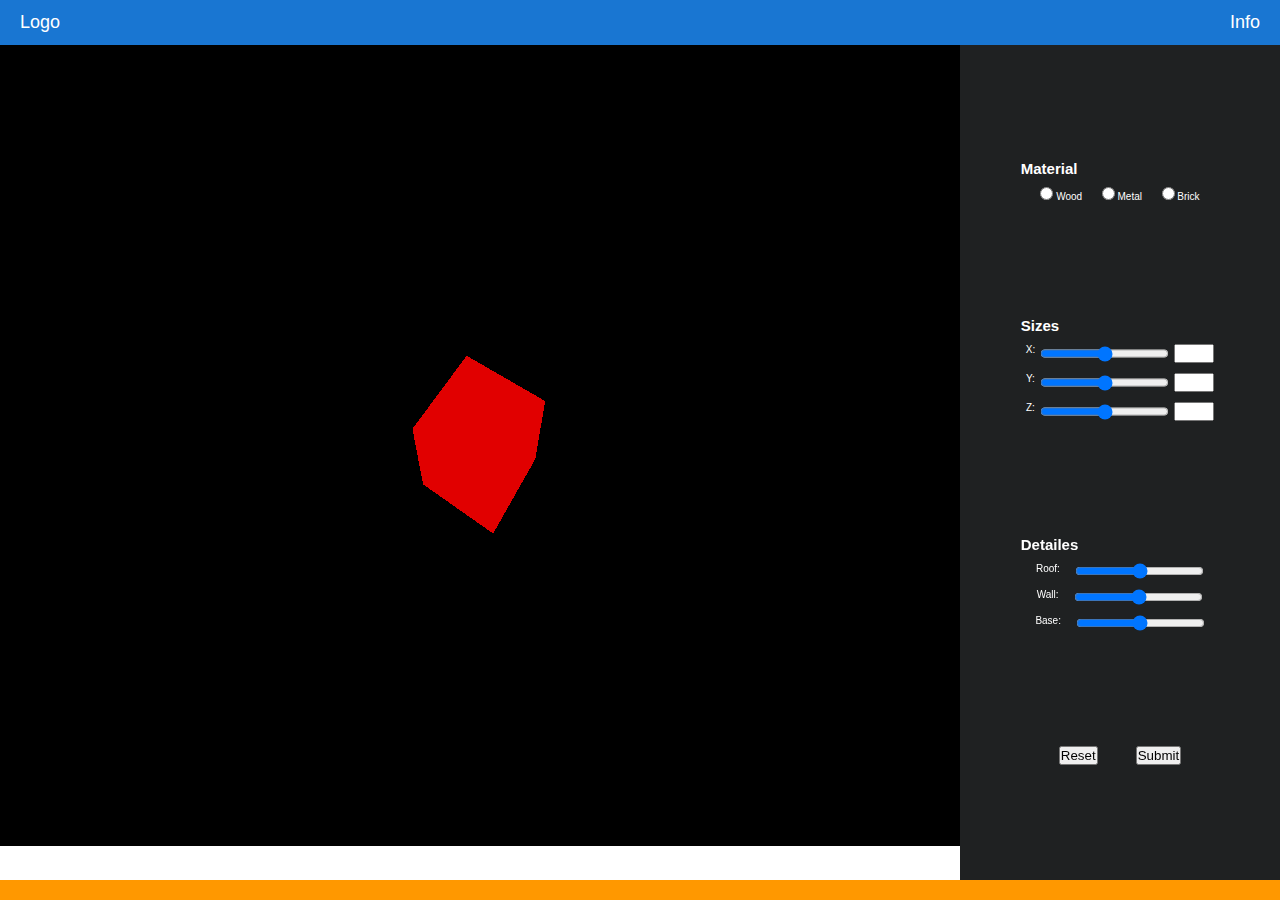
==== index.html @ c45a9463 "Primer commit, diseño de interfaz, comando scale" ====
<!DOCTYPE html>
<html lang="en">
<head>
    <meta charset="UTF-8">
    <meta http-equiv="X-UA-Compatible" content="IE=edge">
    <meta name="viewport" content="width=device-width, initial-scale=1.0">
    <link rel="stylesheet" href="./style.css">
    <title>Document</title>
</head>
<body>
    <main class="main">
        <nav class="nav">
            <div class="nav_flex_container">
                <div class="logo">Logo</div>
                <div class="info">Info</div>
            </div>
        </nav>
        <section class="left_section">
            <canvas class="webgl"></canvas>
        </section>
        <section class="right_section">
            <form action="result.html" method="get" class="form">
                <div class="material_container">
                    <h2>Material</h2>
                    <div class="material">
                        <div class="material_wood">
                            <input type="radio" name="material" id="wood">
                            <label for="wood">Wood</label>
                        </div>
                        <div class="material_metal">
                            <input type="radio" name="material" id="metal">
                            <label for="metal">Metal</label>
                        </div>
                        <div class="material_brick">
                            <input type="radio" name="material" id="brick">
                            <label for="brick">Brick</label>
                        </div>
                    </div>
                </div>
                <div class="sizes_container">
                    <h2>Sizes</h2>
                    <div class="sizes">
                        <div class="sizes_x">
                            <label for="x">X:</label>
                            <input type="range" id="x" min="1" max="100">
                            <input type="number" id="x_text" class="sizes_text" min="1" max="100">
                        </div>
                        <div class="sizes_y">
                            <label for="y">Y:</label>
                            <input type="range" id="y" min="1" max="100">
                            <input type="number" id="y_text" class="sizes_text" min="1" max="100">
                        </div>
                        <div class="sizes_z">
                            <label for="z">Z:</label>
                            <input type="range" id="z" min="1" max="100">
                            <input type="number" id="z_text" class="sizes_text" min="1" max="100">
                        </div>
                    </div>
                </div>
                <div class="detailes_container">
                    <h2>Detailes</h2>
                    <div class="detailes">
                        <div class="detailes_roof">
                            <label for="roof">Roof:</label>
                            <input type="range" id="roof">
                        </div>
                        <div class="detailes_wall">
                            <label for="wall">Wall:</label>
                            <input type="range" id="wall">
                        </div>
                        <div class="detailes_base">
                            <label for="base">Base:</label>
                            <input type="range" id="base">
                        </div>
                    </div>
                </div>
                <div class="buttons">
                    <button class="button_reset" type="reset">Reset</button>
                    <button class="button_submit" type="submit">Submit</button>
                </div>
            </form>
        </section>
        <footer class="footer"></footer>
    </main>
    <script src="three.js"></script>
    <script src="script.js"></script>
</body>
</html>
---- style.css ----
*{
    margin: 0;
    padding: 0;
    box-sizing: border-box;
}

:root {
    --dark-primary-color:#1976D2;
    --light-primary-color:#BBDEFB;
    --primary-color:#2196F3;
    --text-icons:#FFFFFF;
    --acent-color:#ff9800;
    --primary-text:#212121;
    --secondary-text:#757575;
    --divider-color:#BDBDBD;
}

html {
    font-size: 62.5%;
    font-family: "poppins", sans-serif;
}

.main {
    display: grid;
    grid-template: auto 1fr auto / 1fr 1fr 1fr 1fr;
    height: 100vh;
}

.nav {
    grid-column: 1 / 5;
    background-color: #1976D2;
    color: white;
    height: 45px;
}

.nav_flex_container {
    display: flex;
    height: 100%;
    justify-content: space-between;
    align-items: center;
    padding: 0 20px;
    font-size: large;
}

.left_section {
    grid-column: 1 / 4;
    grid-row: 2 / 3;
    width: 100%;
    height: 100%;
}

.webgl {
    width: 100%;
    height: 100%;
}

.right_section {
    display: grid;
    grid-column: 4 / 5;
    background-color: #1f2122;
    color: white;
}

.form {
    padding: 10px;
    height: 100%;
    display: flex;
    flex-direction: column;
    justify-content: space-evenly;
    place-self: center;
}

.material {
    display: flex;
    justify-content: space-evenly;
    margin: 10px 0;
}

.sizes_text{
    width: 20%;
}

.sizes div{
    display: flex;
    justify-content: space-evenly;
    margin: 10px 0;
}

.detailes div{
    display: flex;
    justify-content: space-evenly;
    margin: 10px 0;
}

.buttons {
    display: flex;
    justify-content: space-evenly;
}

.footer {
    grid-column: 1 / 5;
    height: 20px;
    background-color: #ff9800;
}
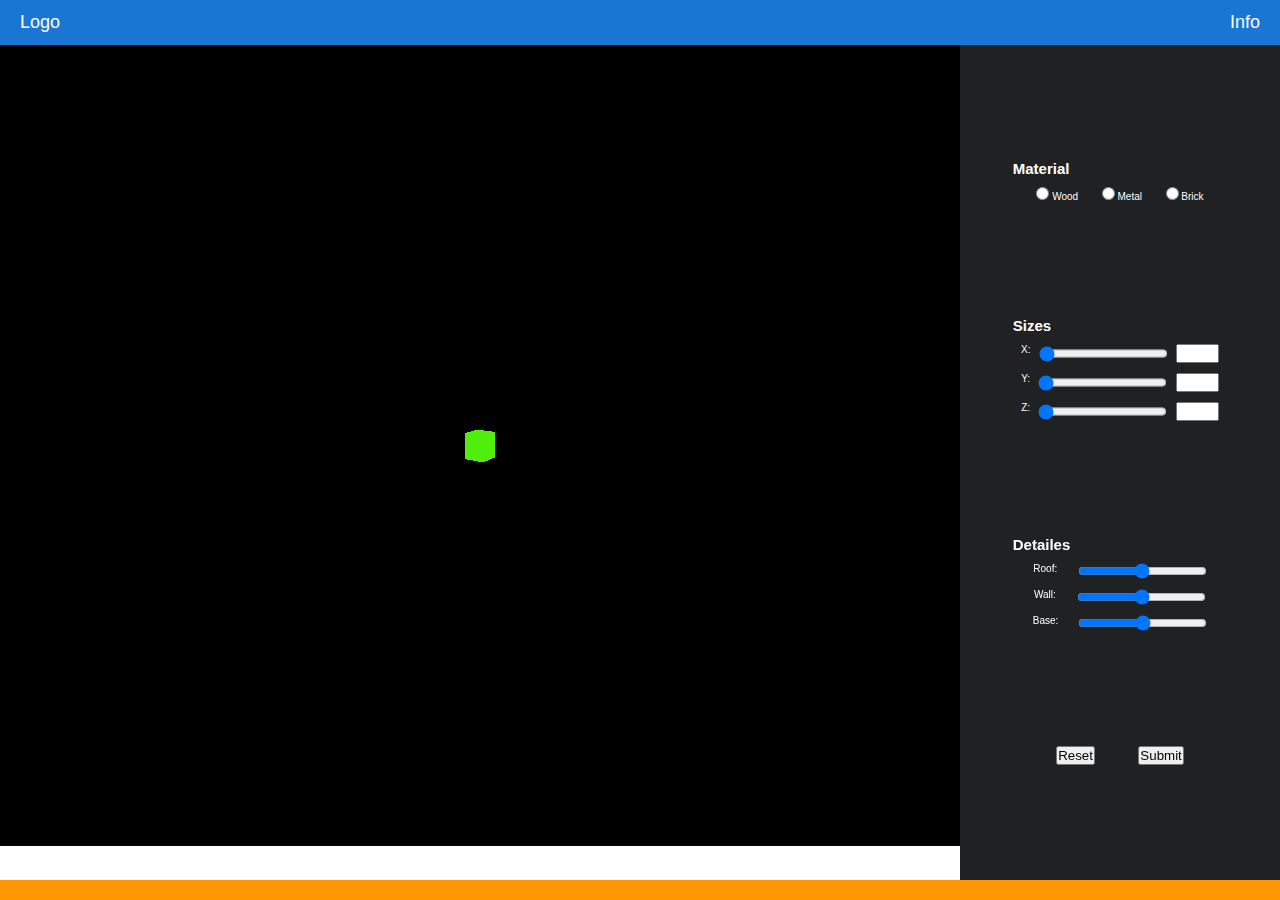
==== commit 1ad58658: "Ajuste escala, avance en input radio" ====
--- a/index.html
+++ b/index.html
@@ -42,18 +42,18 @@
                     <div class="sizes">
                         <div class="sizes_x">
                             <label for="x">X:</label>
-                            <input type="range" id="x" min="1" max="100">
-                            <input type="number" id="x_text" class="sizes_text" min="1" max="100">
+                            <input type="range" id="x" min="1" max="10" value="1" step="0.01">
+                            <input type="number" id="x_text" class="sizes_text" min="1" max="10" step="0.01">
                         </div>
                         <div class="sizes_y">
                             <label for="y">Y:</label>
-                            <input type="range" id="y" min="1" max="100">
-                            <input type="number" id="y_text" class="sizes_text" min="1" max="100">
+                            <input type="range" id="y" min="1" max="10" value="1" step="0.01">
+                            <input type="number" id="y_text" class="sizes_text" min="1" max="10" step="0.01">
                         </div>
                         <div class="sizes_z">
                             <label for="z">Z:</label>
-                            <input type="range" id="z" min="1" max="100">
-                            <input type="number" id="z_text" class="sizes_text" min="1" max="100">
+                            <input type="range" id="z" min="1" max="10" value="1" step="0.01">
+                            <input type="number" id="z_text" class="sizes_text" min="1" max="10" step="0.01">
                         </div>
                     </div>
                 </div>
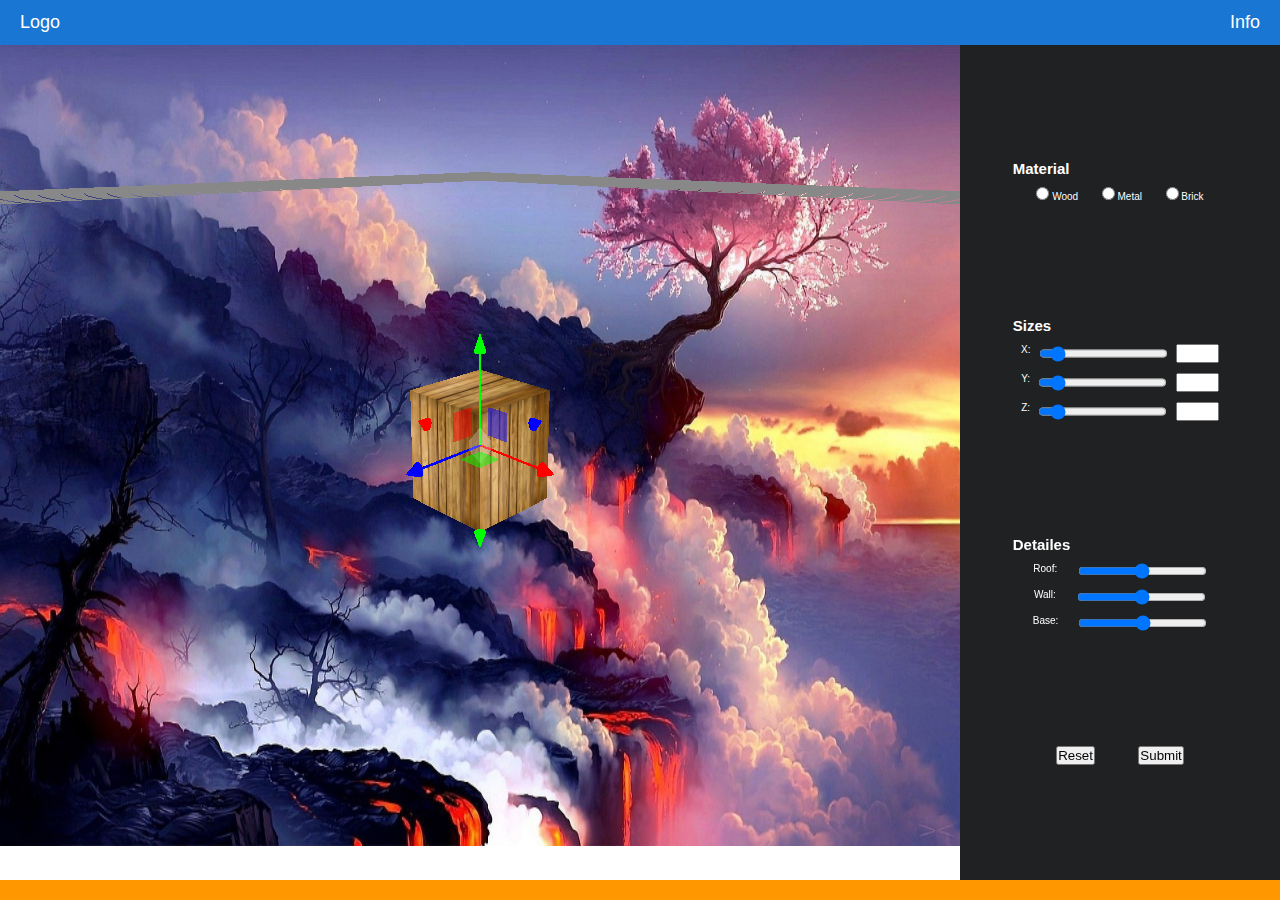
==== commit 87f706db: "orbitas y control de transformaciones añadido" ====
--- a/index.html
+++ b/index.html
@@ -42,18 +42,18 @@
                     <div class="sizes">
                         <div class="sizes_x">
                             <label for="x">X:</label>
-                            <input type="range" id="x" min="1" max="10" value="1" step="0.01">
-                            <input type="number" id="x_text" class="sizes_text" min="1" max="10" step="0.01">
+                            <input type="range" id="x" min="0" max="10" value="1" step="0.01">
+                            <input type="number" id="x_text" class="sizes_text" min="0" max="10" step="0.01">
                         </div>
                         <div class="sizes_y">
                             <label for="y">Y:</label>
-                            <input type="range" id="y" min="1" max="10" value="1" step="0.01">
-                            <input type="number" id="y_text" class="sizes_text" min="1" max="10" step="0.01">
+                            <input type="range" id="y" min="0" max="10" value="1" step="0.01">
+                            <input type="number" id="y_text" class="sizes_text" min="0" max="10" step="0.01">
                         </div>
                         <div class="sizes_z">
                             <label for="z">Z:</label>
-                            <input type="range" id="z" min="1" max="10" value="1" step="0.01">
-                            <input type="number" id="z_text" class="sizes_text" min="1" max="10" step="0.01">
+                            <input type="range" id="z" min="0" max="10" value="1" step="0.01">
+                            <input type="number" id="z_text" class="sizes_text" min="0" max="10" step="0.01">
                         </div>
                     </div>
                 </div>
@@ -83,6 +83,6 @@
         <footer class="footer"></footer>
     </main>
     <script src="three.js"></script>
-    <script src="script.js"></script>
+    <script src="script.js" type="module"></script>
 </body>
 </html>